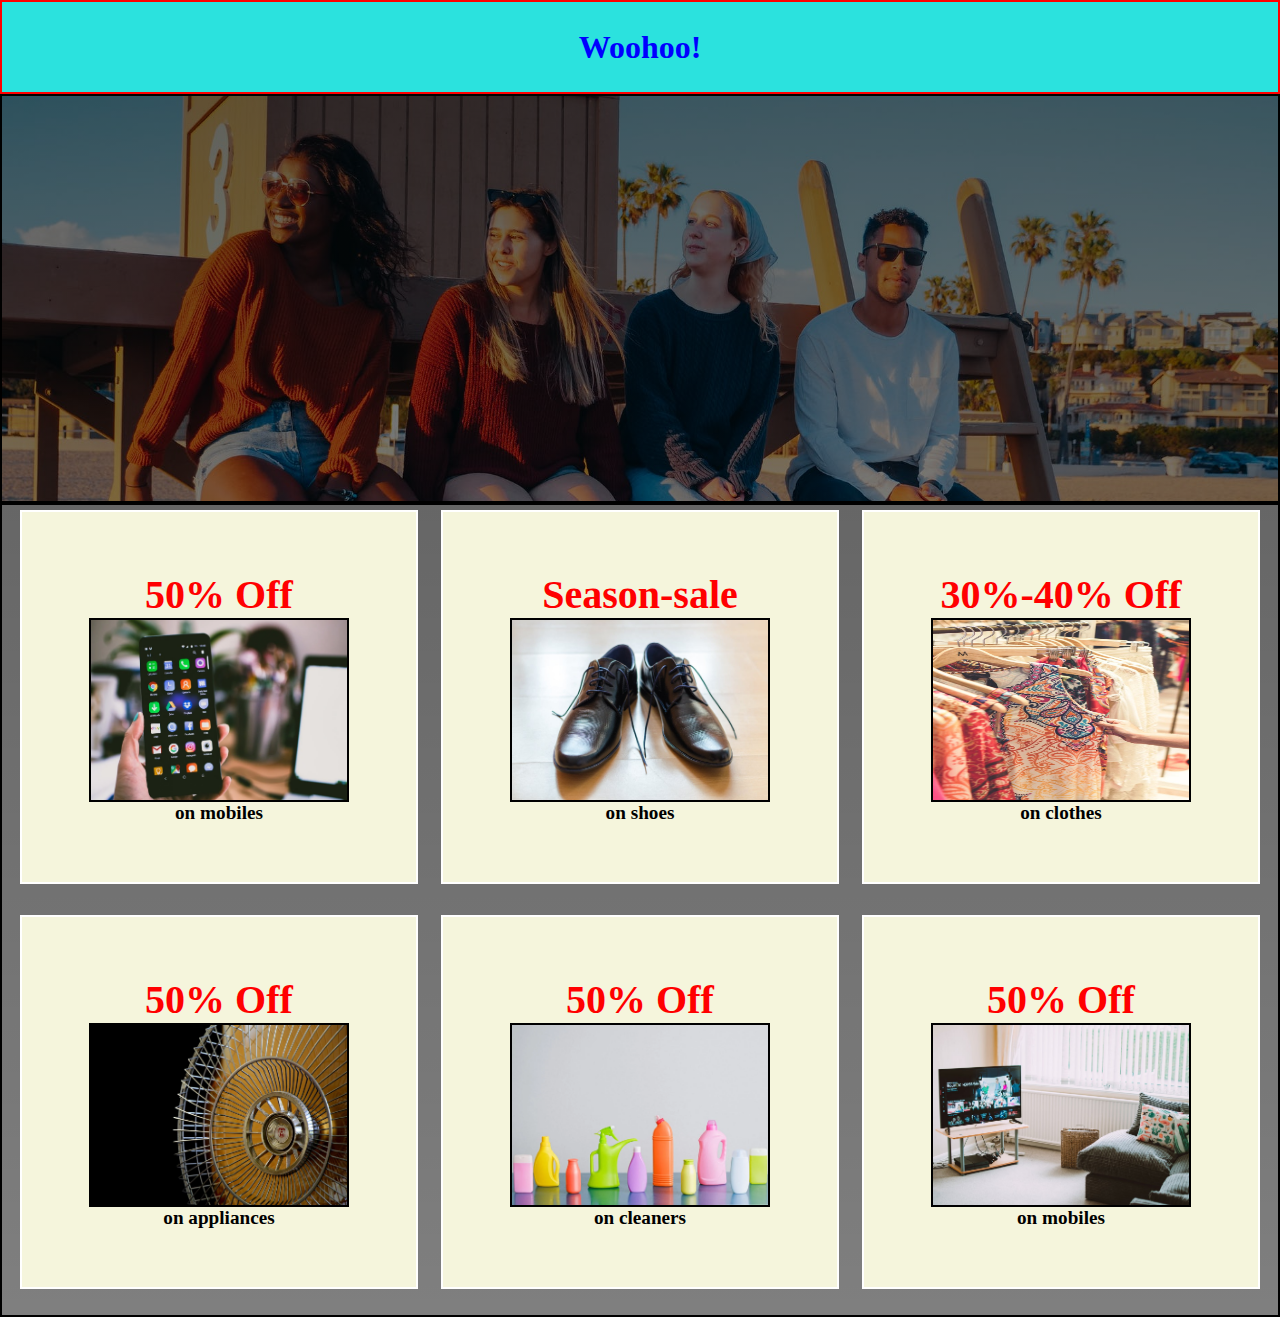
==== site.html @ 94c0d97d "first commit" ====
<!DOCTYPE html>
<html lang="en">
<head>
    <meta charset="UTF-8">
    <meta http-equiv="X-UA-Compatible" content="IE=edge">
    <meta name="viewport" content="width=device-width, initial-scale=1.0">
    <title>Woohooo!</title>
    <link rel="stylesheet" href="css/style.css">
</head>
<body>
    <header>
        <div class="heading"><h1>Woohoo!</h1></div>
    </header>
    <section>
        <div class="newsales"></div>

    </section>
    <section>
        <div class="box1">
            <div class="carts">
                <h1>50% Off</h1>
                <div class="firsthalf">
                    <img src="images/phones.webp" alt="">
                </div>
                <div class="secondhalf">
                    <h2>on mobiles</h2>
                </div>
            </div>
            <div class="carts">
                <h1>Season-sale</h1>
                <div class="firsthalf">
                    <img src="images/shoes.jpeg" alt="">
                </div>
                <div class="secondhalf">
                    <h2>on shoes</h2>
                </div>
            </div>
            <div class="carts">
                <h1>30%-40% Off</h1>
                <div class="firsthalf">
                    <img src="images/clothes.jpeg" alt="">
                </div>
                <div class="secondhalf">
                    <h2>on clothes</h2>
                </div>
            </div>
            <div class="carts">
                <h1>50% Off</h1>
                <div class="firsthalf">
                    <img src="images/app.jpeg" alt="">
                </div>
                <div class="secondhalf">
                    <h2>on appliances</h2>
                </div>
            </div>
            <div class="carts">
                <h1>50% Off</h1>
                <div class="firsthalf">
                    <img src="images/det.webp" alt="">
                </div>
                <div class="secondhalf">
                    <h2>on cleaners</h2>
                </div>
            </div>
            <div class="carts">
                <h1>50% Off</h1>
                <div class="firsthalf">
                    <img src="images/tv.jpeg" alt="">
                </div>
                <div class="secondhalf">
                    <h2>on mobiles</h2>
                </div>
            </div>
        </div>
    </section>
</body>
</html>
---- css/style.css ----
*{
    margin:0;
    padding:0;
}
.heading{
    border:2px solid red;
    height:10vh;
    display:flex;
    justify-content: center;
    align-items:center;
    background-color: #2be2de;
}
.heading h1{
    color:blue;
    
}
.box1{
    height:90vh;
    border:2px solid black;
    background: linear-gradient(rgba(0,0,0,0.6),rgba(0,0,0,0.5)),url(../images/back.jpeg);
    background-size: cover;
    display:flex;
    justify-content:space-evenly;
    flex-wrap: wrap;
}
.carts{
    border:2px solid white;
    height:40vh;
    width:30vw;
    background-color:beige;
    justify-content: center;
    align-items:center;
    display:flex;
    flex-direction: column;
    margin: 5px;
    padding:5px;
    
}
.carts h1{
    text-align: center;
    font-size:40px;
    color:red;
}
.carts h2{
    text-align: center;
    font-size:larger;
    
}
.firsthalf{
    width:20vw;
    border:2px solid black;
    justify-content: center;
    align-items:center;
    display:flex;
    height:20vh;
}
.firsthalf img{
    width:100%;
    height:100%;
}
@media screen and (max-width:900px)
{
    .box1{
        height:90vh;
        border:2px solid black;
        background: linear-gradient(rgba(0,0,0,0.6),rgba(0,0,0,0.5)),url(../images/back.jpeg);
        background-size: cover;
        display:flex;
        justify-content:space-evenly;
        flex-wrap: wrap;
    }
    .carts{
        border:2px solid white;
        height:30vh;
        width:30vw;
        background-color:beige;
        justify-content: center;
        align-items:center;
        display:flex;
        flex-direction: column;
        
    }
    .carts h1{
        text-align: center;
        font-size:25px;
        color:red;
    }
    .carts h2{
        text-align: center;
        font-size:small;
        
    }
    .firsthalf{
        width:15vw;
        border:2px solid black;
        justify-content: center;
        align-items:center;
        display:flex;
        height:15vh;
    }
    .firsthalf img{
        width:100%;
        height:100%;
    }

}
.newsales{
    height:45vh;
    border:2px solid black;
    background: linear-gradient(rgba(0,0,0,0.6),rgba(0,0,0,0.5)),url(../images/summer.jpeg);
    background-size: cover;
    display:flex;
    justify-content:space-evenly;
    flex-wrap: wrap;
}
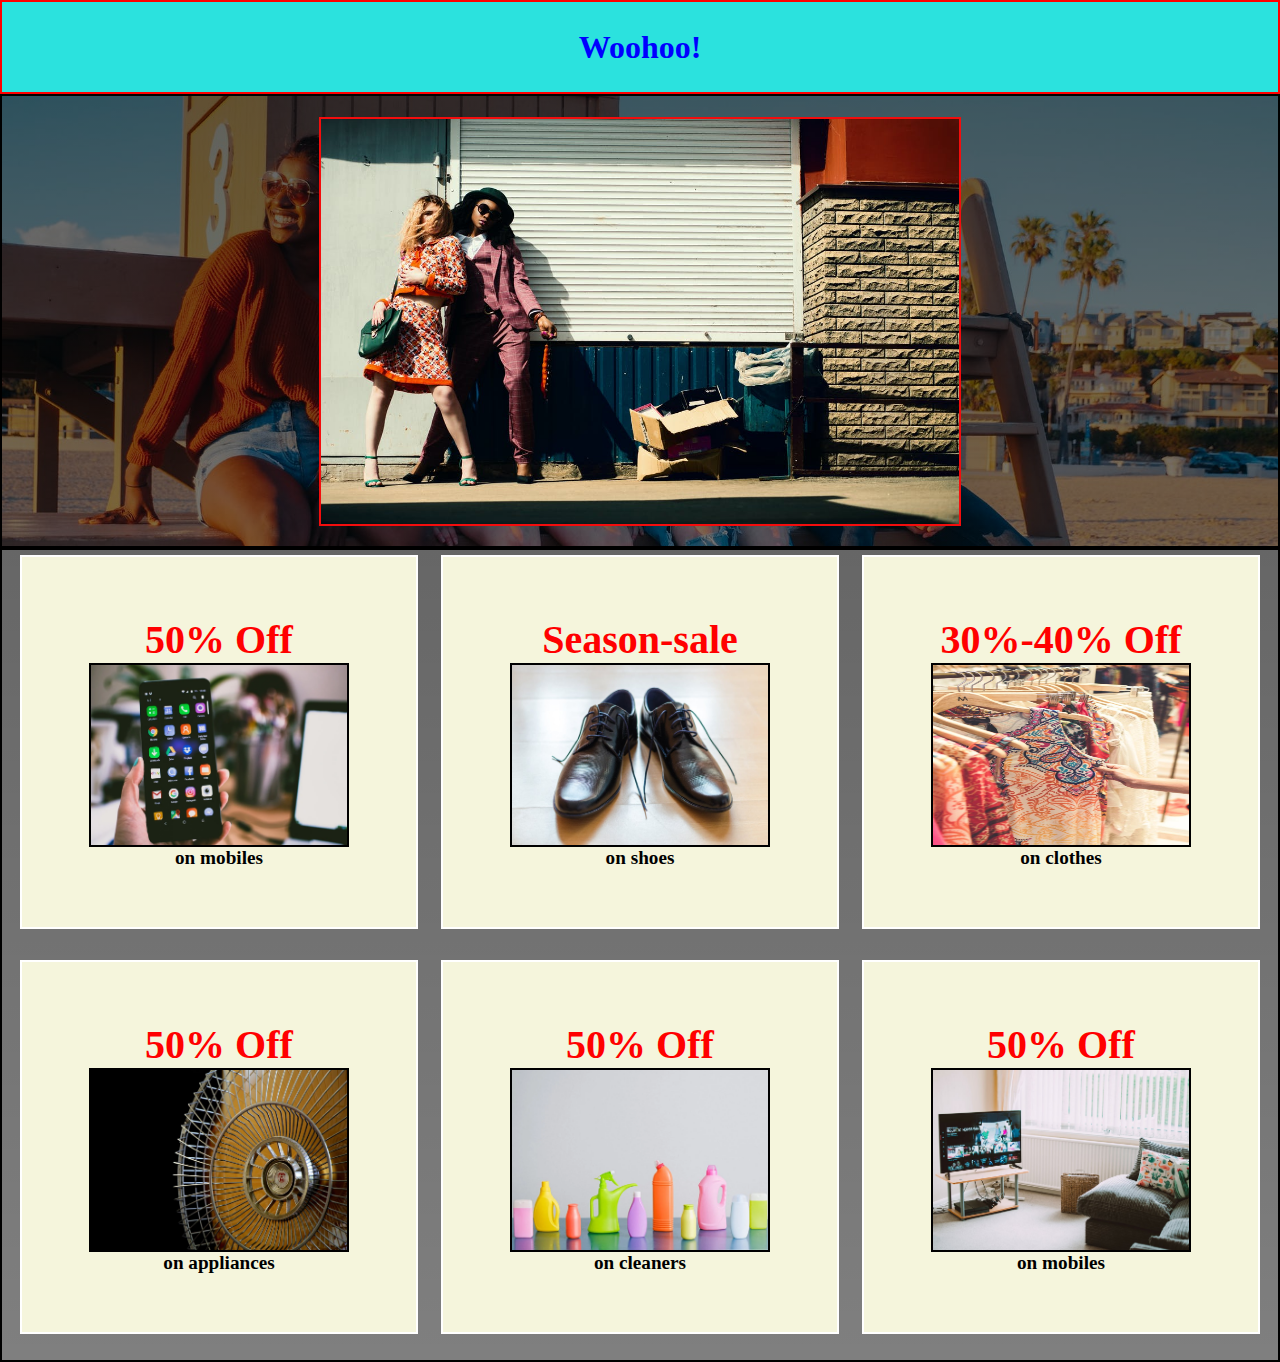
==== commit 3f586e15: "please" ====
--- a/site.html
+++ b/site.html
@@ -12,7 +12,9 @@
         <div class="heading"><h1>Woohoo!</h1></div>
     </header>
     <section>
-        <div class="newsales"></div>
+        <div class="newsales"><div class="slides">
+            <img src="images/news1.jpeg" alt="newseason">
+        </div></div>
 
     </section>
     <section>
--- a/css/style.css
+++ b/css/style.css
@@ -14,6 +14,7 @@
     color:blue;
     
 }
+
 .box1{
     height:90vh;
     border:2px solid black;
@@ -61,7 +62,7 @@
 @media screen and (max-width:900px)
 {
     .box1{
-        height:90vh;
+        height:110vh;
         border:2px solid black;
         background: linear-gradient(rgba(0,0,0,0.6),rgba(0,0,0,0.5)),url(../images/back.jpeg);
         background-size: cover;
@@ -105,11 +106,21 @@
 
 }
 .newsales{
-    height:45vh;
+    height:50vh;
     border:2px solid black;
     background: linear-gradient(rgba(0,0,0,0.6),rgba(0,0,0,0.5)),url(../images/summer.jpeg);
     background-size: cover;
+    align-items: center;
     display:flex;
     justify-content:space-evenly;
     flex-wrap: wrap;
+}
+.slides{
+    width:50%;
+    height:90%;
+    border:2px solid rgb(243, 13, 13);
+}
+.slides img{
+    width:100%;
+    height:100%;
 }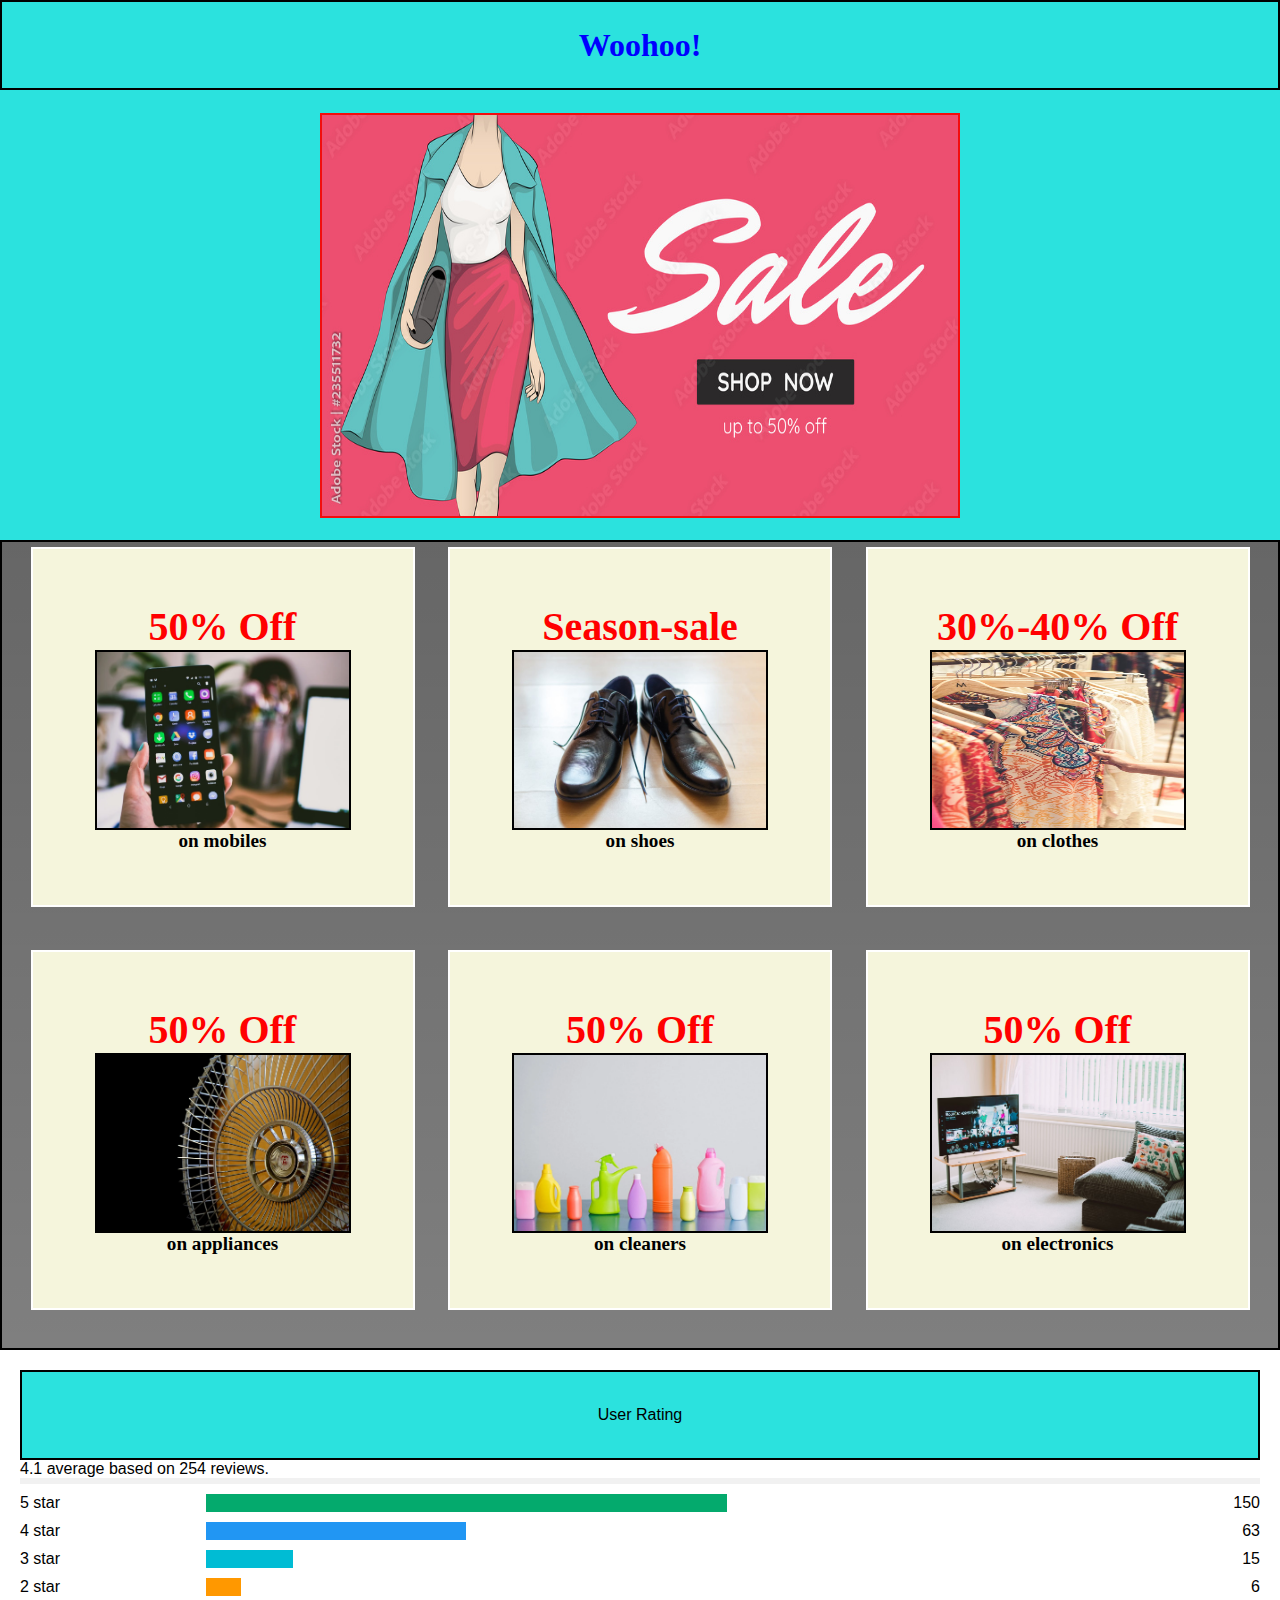
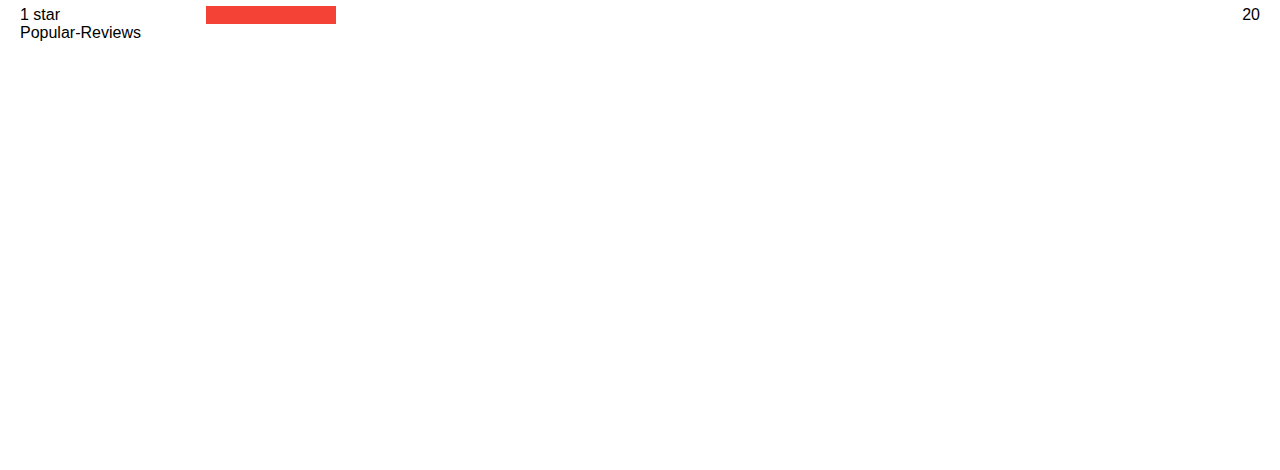
==== commit 9ae0c46b: "changes" ====
--- a/site.html
+++ b/site.html
@@ -70,10 +70,81 @@
                     <img src="images/tv.jpeg" alt="">
                 </div>
                 <div class="secondhalf">
-                    <h2>on mobiles</h2>
+                    <h2>on electronics</h2>
                 </div>
             </div>
         </div>
     </section>
+    <section>
+        <div class="reviews">
+            <span class="heading">User Rating</span>
+            <span class="fa fa-star checked"></span>
+            <span class="fa fa-star checked"></span>
+            <span class="fa fa-star checked"></span>
+            <span class="fa fa-star checked"></span>
+            <span class="fa fa-star"></span>
+            <p>4.1 average based on 254 reviews.</p>
+            <hr style="border:3px solid #f1f1f1">
+
+            <div class="row">
+            <div class="side">
+            <div>5 star</div>
+            </div>
+            <div class="middle">
+            <div class="bar-container">
+                <div class="bar-5"></div>
+            </div>
+            </div>
+            <div class="side right">
+            <div>150</div>
+            </div>
+        <div class="side">
+        <div>4 star</div>
+        </div>
+        <div class="middle">
+         <div class="bar-container">
+          <div class="bar-4"></div>
+         </div>
+        </div>
+        <div class="side right">
+         <div>63</div>
+        </div>
+        <div class="side">
+         <div>3 star</div>
+        </div>
+        <div class="middle">
+         <div class="bar-container">
+           <div class="bar-3"></div>
+         </div>
+  </div>
+  <div class="side right">
+    <div>15</div>
+  </div>
+  <div class="side">
+    <div>2 star</div>
+  </div>
+  <div class="middle">
+    <div class="bar-container">
+      <div class="bar-2"></div>
+    </div>
+  </div>
+  <div class="side right">
+    <div>6</div>
+  </div>
+  <div class="side">
+    <div>1 star</div>
+  </div>
+  <div class="middle">
+    <div class="bar-container">
+      <div class="bar-1"></div>
+    </div>
+  </div>
+  <div class="side right">
+    <div>20</div>
+  </div>
+</div>
+<div class="popular">Popular-Reviews</div>
+        </div>
+    </section>
 </body>
 </html>--- a/css/style.css
+++ b/css/style.css
@@ -3,7 +3,7 @@
     padding:0;
 }
 .heading{
-    border:2px solid red;
+    border:2px solid black;
     height:10vh;
     display:flex;
     justify-content: center;
@@ -107,13 +107,14 @@
 }
 .newsales{
     height:50vh;
-    border:2px solid black;
-    background: linear-gradient(rgba(0,0,0,0.6),rgba(0,0,0,0.5)),url(../images/summer.jpeg);
+    /* border:2px solid black; */
+    /* //background: linear-gradient(rgba(0,0,0,0.6),rgba(0,0,0,0.5)),url(../images/summer.jpeg); */
     background-size: cover;
     align-items: center;
     display:flex;
     justify-content:space-evenly;
     flex-wrap: wrap;
+    background-color: #2be2de;
 }
 .slides{
     width:50%;
@@ -123,4 +124,84 @@
 .slides img{
     width:100%;
     height:100%;
-}+}
+@media all and (max-width:750px)
+{
+    .newsales{
+        height:30vh;
+        /* border:2px solid black; */
+        /* //background: linear-gradient(rgba(0,0,0,0.6),rgba(0,0,0,0.5)),url(../images/summer.jpeg); */
+        background-size: cover;
+        align-items: center;
+        display:flex;
+        justify-content:space-evenly;
+        flex-wrap: wrap;
+        background-color: #2be2de;
+    }
+    .slides{
+        width:50%;
+        height:90%;
+        border:2px solid rgb(243, 13, 13);
+    }
+    .slides img{
+        width:100%;
+        height:100%;
+    }
+}
+.reviews{
+    height:80vh;
+    justify-content: center;
+    align-items:center;
+    font-family:Arial;
+    margin:0 auto;
+    max-width:800ox;
+    padding:20px;
+    
+}
+*{
+    box-sizing: border-box;
+}
+.fa{
+    font-size:25px;
+}
+.checked{
+    color:orange;
+}
+.side{
+    float:left;
+    width:15%;
+    margin-top: 10px;
+}
+.middle{
+    margin-top:10px;
+    float:left;
+    width:70%;
+}
+.right{
+    text-align: right;
+}
+.row:after{
+    content: "";
+    display:teable;
+    clear:both;
+}
+.bar-containe{
+    width: 100%;
+  background-color: #f1f1f19a;
+  text-align: center;
+  color: white;
+}
+.bar-5 {width: 60%; height: 18px; background-color: #04AA6D;}
+.bar-4 {width: 30%; height: 18px; background-color: #2196F3;}
+.bar-3 {width: 10%; height: 18px; background-color: #00bcd4;}
+.bar-2 {width: 4%; height: 18px; background-color: #ff9800;}
+.bar-1 {width: 15%; height: 18px; background-color: #f44336;}
+
+@media (max-width: 400px) {
+    .side, .middle {
+      width: 100%;
+    }
+    .right {
+      display: none;
+    }
+  }
